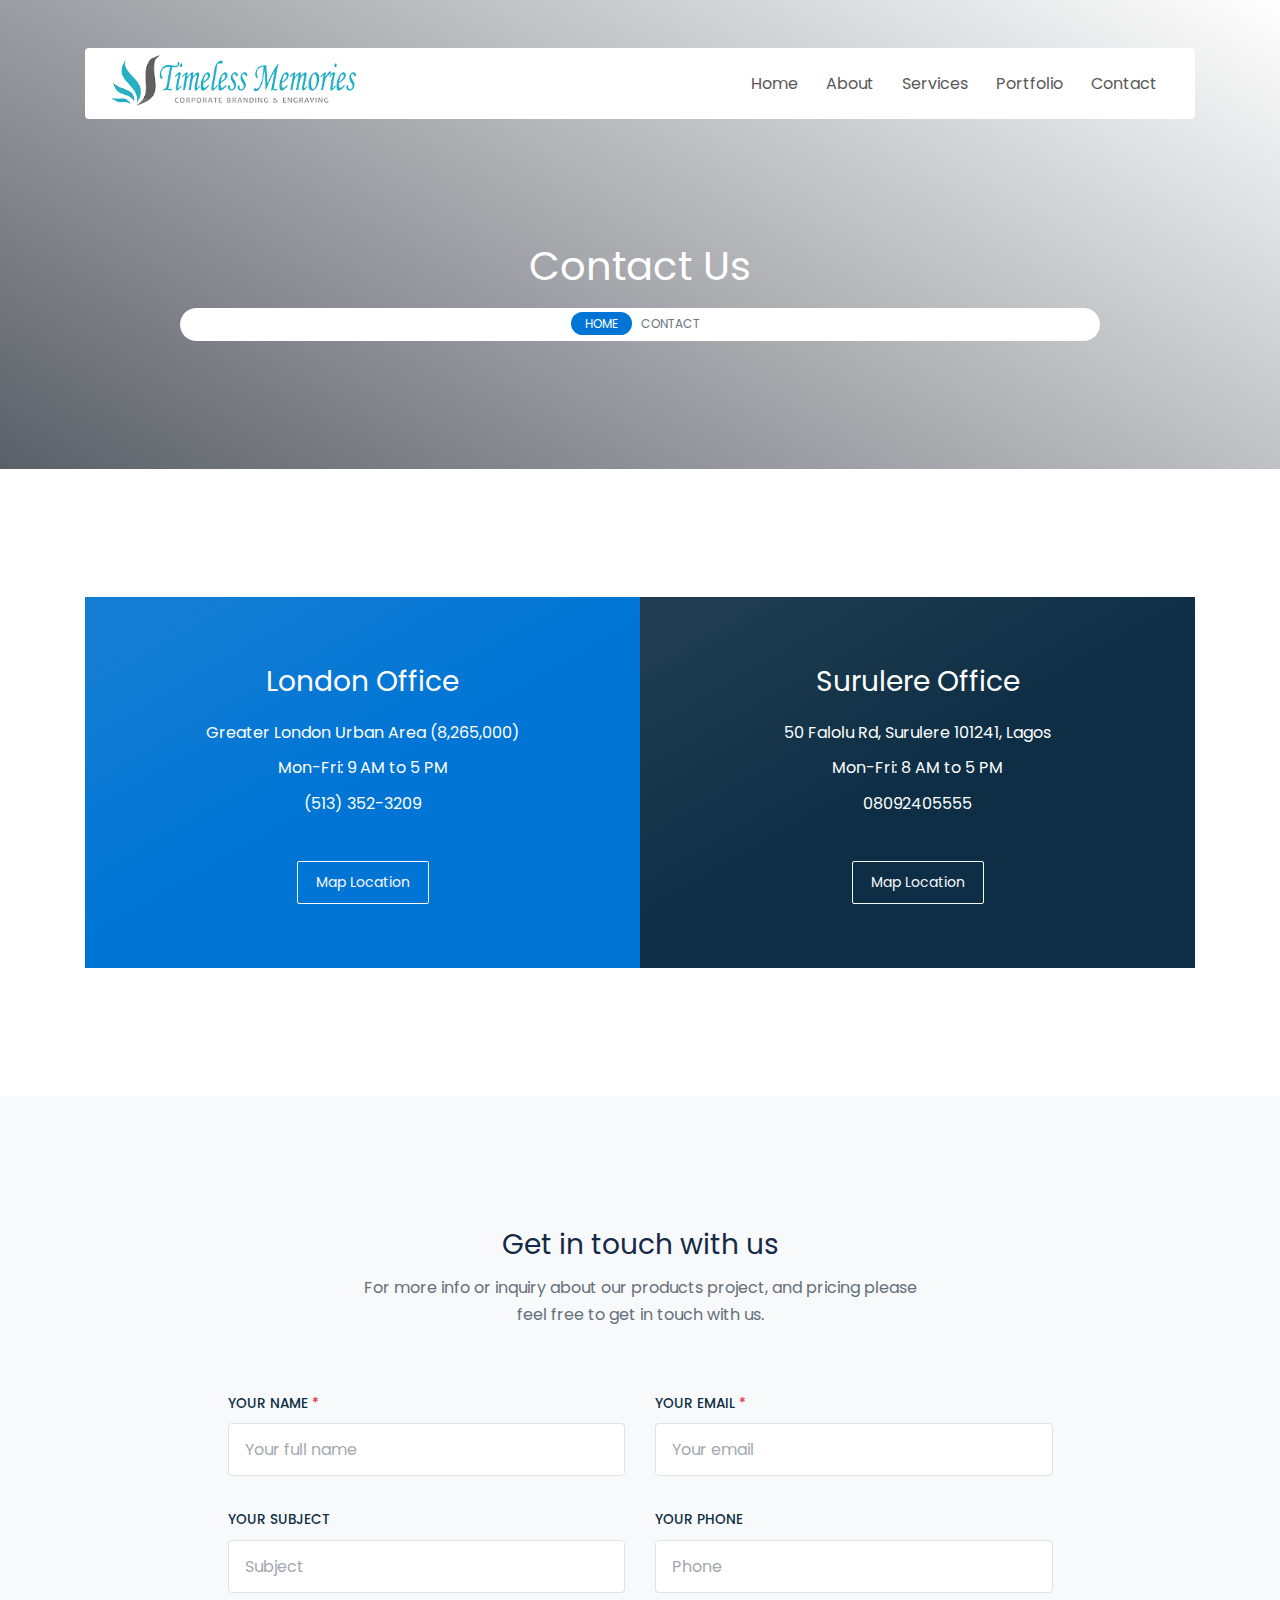
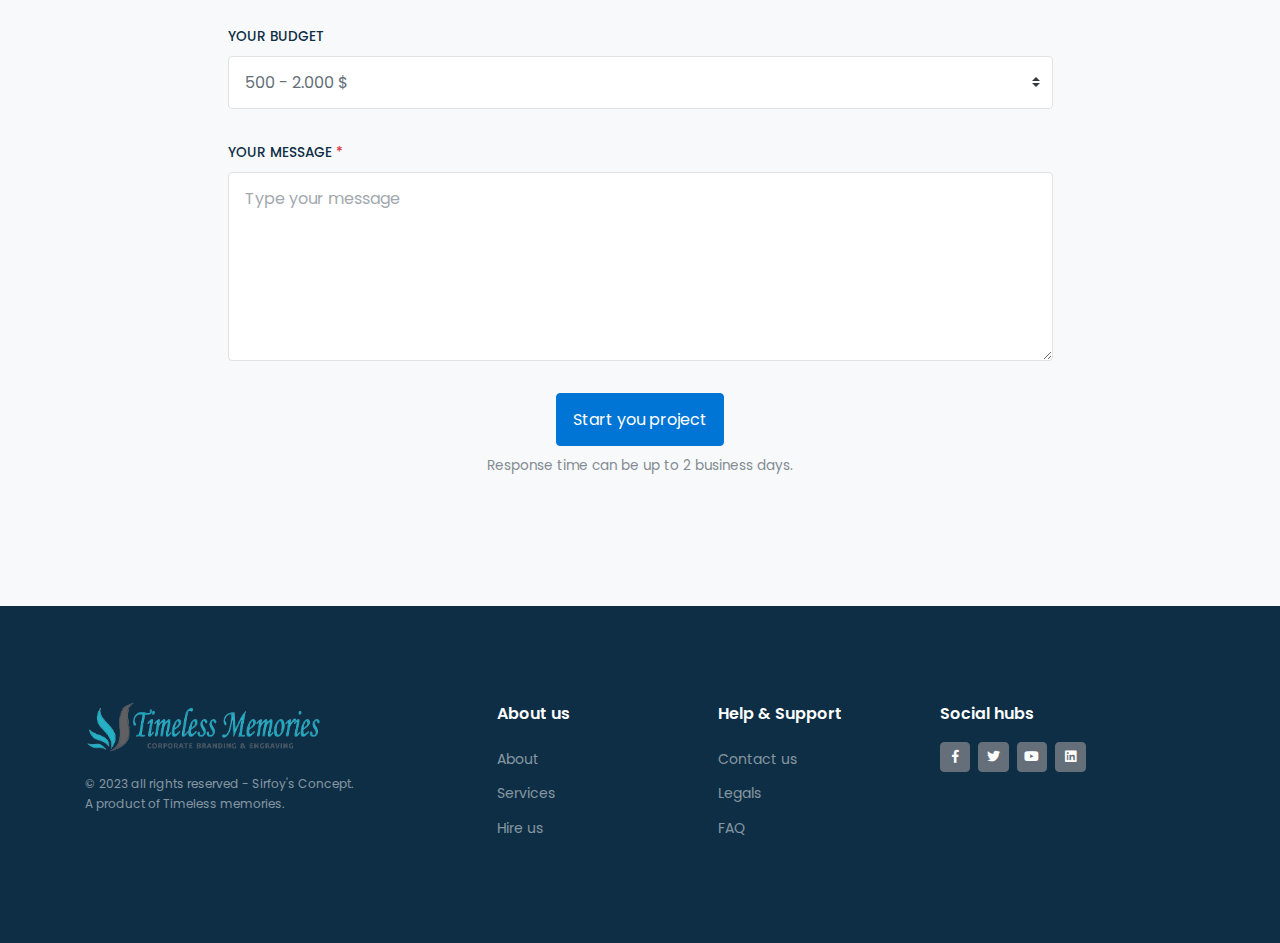
==== contact.html @ 31c00fe9 "first push" ====
<!DOCTYPE html>
<html lang="en">
  <head>
    <!-- Metas -->
    <meta charset="utf-8" />
    <title>TImeless Memories - Corporate Branding and Enraving</title>
    <meta name="description" content="" />
    <meta name="viewport" content="width=device-width, initial-scale=1.0" />
    <meta property="og:image" content="assets/svg/logo.png" />
    <link rel="icon" href="assets/svg/bbb.png" type="image/x-icon" />

    <!-- Css -->
    <link
      href="css/bootstrap.css"
      rel="stylesheet"
      type="text/css"
      media="all"
    />
    <link href="css/main.css" rel="stylesheet" type="text/css" media="all" />
    <link rel="stylesheet" href="css/bootstrap-dropdownhover.min.css" />
    <link
      href="css/flexslider.css"
      rel="stylesheet"
      type="text/css"
      media="all"
    />
    <link
      href="css/magnific-popup.css"
      rel="stylesheet"
      type="text/css"
      media="all"
    />
    <link href="css/fonts.css" rel="stylesheet" type="text/css" media="all" />
    <link
      href="//fonts.googleapis.com/css?family=Poppins:300,400,500,600,700"
      rel="stylesheet"
    />
  </head>
  <body>
    <!-- Preloader -->
    <div class="loader">
      <!-- Preloader inner -->
      <div class="loader-inner">
        <svg
          width="120"
          height="220"
          viewbox="0 0 100 100"
          class="loading-spinner"
          version="1.1"
          xmlns="http://www.w3.org/2000/svg"
        >
          <circle
            class="spinner"
            cx="50"
            cy="50"
            r="21"
            fill="#ffffff"
            stroke-width="4"
          />
        </svg>
      </div>
      <!-- End preloader inner -->
    </div>
    <!-- End preloader-->
    <!--Wrapper-->
    <div class="wrapper">
      <div
        class="modal login fade"
        id="search"
        tabindex="-1"
        role="dialog"
        aria-hidden="true"
      >
        <div class="modal-dialog" role="document">
          <div class="modal-content">
            <div class="p-5">
              <form class="d-flex">
                <div class="input-group form mr-2">
                  <div class="input-group-prepend">
                    <span class="input-group-text form-icon">
                      <span class="fa fa-search form-icon-inner"></span>
                    </span>
                  </div>
                  <input
                    class="form-control"
                    name="search"
                    placeholder="Search"
                    type="text"
                  />
                </div>
                <button class="btn btn-primary" type="submit">Go</button>
              </form>
            </div>
          </div>
        </div>
      </div>
      <!--Header-->
      <header class="header">
        <div class="container">
          <div class="floating-nav mt-lg-5">
            <nav class="navbar navbar-expand-lg header-navbar">
              <div class="navbar-brand">
                <a class="navbar-brand navbar-logo" href="index.html">
                  <img class="mb-0" src="assets/svg/logo.png" alt="" />
                </a>
              </div>
              <button
                class="navbar-toggler btn-navbar-toggler"
                type="button"
                data-toggle="collapse"
                data-target=".nav-menu"
                aria-expanded="true"
                aria-label="Toggle navigation"
              >
                <span class="fa fa-bars"></span>
              </button>
              <div
                class="nav-menu collapse navbar-collapse navbar-collapse justify-content-end py-0"
              >
                <ul class="navbar-nav header-navbar-nav">
                  <li><a class="nav-link" href="index.html">Home</a></li>
                  <li><a class="nav-link" href="about.html">About</a></li>
                  <li>
                    <a class="nav-link" href="service.html">Services</a>
                  </li>
                  <li>
                    <a class="nav-link" href="portfolio-grid-3.html"
                      >Portfolio</a
                    >
                  </li>
                  <li><a class="nav-link" href="contact.html">Contact</a></li>
                </ul>
              </div>
            </nav>
          </div>
        </div>
      </header>
      <!--End header-->
      <!--Hero section-->
      <section class="hero">
        <div class="background-img gradient-overlay gradient-overlay-dark">
          <img src="assets/img/10.jpg" alt="" />
        </div>
        <!--Container-->
        <div class="container height-30vh">
          <!--Row-->
          <div class="row justify-content-center text-center">
            <div class="col-12 col-md-10 col-lg-10">
              <h1 class="mb-3 text-white">Contact Us</h1>
              <nav aria-label="breadcrumb">
                <ol class="breadcrumb mb-0 justify-content-center">
                  <li class="breadcrumb-item"><a href="index.html">Home</a></li>
                  <li class="breadcrumb-item active" aria-current="page">
                    Contact
                  </li>
                </ol>
              </nav>
            </div>
          </div>
          <!--End row-->
        </div>
        <!--End container-->
      </section>
      <!--End hero section-->
      <!--Section-->
      <section class="spacer-double-lg">
        <!--Container-->
        <div class="container">
          <div class="col-lg-6 p-5 float-left text-center">
            <div class="background-img gradient-overlay gradient-overlay-azure">
              <img src="assets/img/11.jpg" alt="" />
            </div>
            <div class="p-5 position-relative">
              <h2 class="h3 text-white mb-4">London Office</h2>
              <ul class="list-unstyled text-white">
                <li class="pb-1">Greater London Urban Area (8,265,000)</li>
                <li class="py-1">Mon-Fri: 9 AM to 5 PM</li>
                <li class="py-1">(513) 352-3209</li>
              </ul>
              <button
                id="googleMapsButton"
                class="btn btn-outline-light btn-sm mt-4"
              >
                Map Location
              </button>
            </div>
          </div>
          <div class="col-lg-6 p-5 float-left text-center">
            <div
              class="background-img gradient-overlay gradient-overlay-dark-blue"
            >
              <img src="assets/img/12.jpg" alt="" />
            </div>
            <div class="p-5 position-relative">
              <h2 class="h3 text-white mb-4">Surulere Office</h2>
              <ul class="list-unstyled text-white">
                <li class="pb-1">50 Falolu Rd, Surulere 101241, Lagos</li>
                <li class="py-1">Mon-Fri: 8 AM to 5 PM</li>
                <li class="py-1">08092405555</li>
              </ul>
              <button
                id="googleMapsButton"
                class="btn btn-outline-light btn-sm mt-4"
              >
                Map Location
              </button>
            </div>
          </div>
        </div>
      </section>
      <!--End section-->
      <!--Section-->
      <section class="spacer-double-lg bg-gray">
        <!--Container-->
        <div class="container">
          <!--Row-->
          <div class="row justify-content-center">
            <div class="col">
              <div class="mb-5 pb-5 text-center">
                <h2 class="h3">Get in touch with us</h2>
                <p class="w-md-50 mb-0 mx-auto">
                  For more info or inquiry about our products project, and
                  pricing please feel free to get in touch with us.
                </p>
              </div>
            </div>
          </div>
          <!--End row-->
        </div>
        <!--End container-->
        <!--Container-->
        <div class="container">
          <!--Row-->
          <div class="row justify-content-center">
            <div class="col-lg-9">
              <form>
                <div class="row">
                  <div class="col-sm-6 mb-5">
                    <label class="form-label">
                      Your name
                      <span class="text-danger">*</span>
                    </label>
                    <div class="input-group form">
                      <input
                        class="form-control"
                        type="text"
                        name="name"
                        placeholder="Your full name"
                      />
                    </div>
                  </div>
                  <div class="col-sm-6 mb-5">
                    <label class="form-label">
                      Your email
                      <span class="text-danger">*</span>
                    </label>
                    <div class="input-group form">
                      <input
                        class="form-control"
                        type="email"
                        name="email"
                        placeholder="Your email"
                      />
                    </div>
                  </div>
                  <div class="col-sm-6 mb-5">
                    <label class="form-label"> Your subject </label>
                    <div class="input-group form">
                      <input
                        class="form-control"
                        type="text"
                        name="subject"
                        placeholder="Subject"
                      />
                    </div>
                  </div>
                  <div class="col-sm-6 mb-5">
                    <label class="form-label"> Your phone </label>
                    <div class="input-group form">
                      <input
                        class="form-control"
                        type="text"
                        name="phone"
                        placeholder="Phone"
                      />
                    </div>
                  </div>
                  <div class="col-12">
                    <label class="form-label"> Your budget </label>
                    <div class="input-group form mb-5">
                      <select class="custom-select">
                        <option selected="">500 - 2.000 $</option>
                        <option value="budget">3000 - 6.000 $</option>
                        <option value="budget">6000 - 10.000 $</option>
                      </select>
                    </div>
                  </div>
                  <div class="col-12">
                    <label class="form-label">
                      Your message
                      <span class="text-danger">*</span>
                    </label>
                    <div class="input-group form mb-5">
                      <textarea
                        class="form-control"
                        rows="6"
                        name="text"
                        placeholder="Type your message"
                      ></textarea>
                    </div>
                  </div>
                  <div class="col">
                    <div class="text-center">
                      <button
                        type="submit"
                        class="btn btn-primary btn-wide mb-2"
                      >
                        Start you project
                      </button>
                      <p class="small text-muted mb-0">
                        Response time can be up to 2 business days.
                      </p>
                    </div>
                  </div>
                </div>
              </form>
            </div>
          </div>
          <!--End row-->
        </div>
        <!--End container-->
      </section>
      <!--End section-->
      <footer class="bg-dark spacer-double-md">
        <!--Container-->
        <div class="container">
          <!--row-->
          <div class="row justify-content-between">
            <div class="col-lg-4 d-flex align-items-start flex-column">
              <a class="d-inline-block mb-4" href="javascript:;">
                <img
                  src="assets/svg/logo-light.png"
                  class="footer-logo"
                  alt=""
                />
              </a>
              <p class="font-size-12 text-light">
                &copy; 2023 all rights reserved - Sirfoy's Concept. <br />A
                product of Timeless memories.
              </p>
            </div>
            <div class="col-6 col-md-4 col-lg-2 mb-0">
              <h3 class="h6 text-white mb-3 font-weight-600">About us</h3>
              <div class="list-group list-group-flush">
                <a
                  class="list-group-item list-group-item-action"
                  href="javascript:;"
                  >About</a
                >
                <a
                  class="list-group-item list-group-item-action"
                  href="javascript:;"
                  >Services</a
                >
                <a
                  class="list-group-item list-group-item-action"
                  href="javascript:;"
                  >Hire us</a
                >
              </div>
            </div>
            <div class="col-6 col-md-4 col-lg-2 mb-0">
              <h3 class="h6 text-white mb-3 font-weight-600">
                Help &amp; Support
              </h3>
              <div class="list-group list-group-flush">
                <a
                  class="list-group-item list-group-item-action"
                  href="javascript:;"
                  >Contact us</a
                >
                <a
                  class="list-group-item list-group-item-action"
                  href="javascript:;"
                  >Legals</a
                >
                <a
                  class="list-group-item list-group-item-action"
                  href="javascript:;"
                  >FAQ</a
                >
              </div>
            </div>
            <div class="col-6 col-md-4 col-lg-3 mb-0">
              <h3 class="h6 text-white mb-3 font-weight-600">Social hubs</h3>
              <ul class="list-inline mb-0">
                <li class="list-inline-item mb-2 mb-lg-0 mr-1">
                  <a class="social-icon" href="javascript:;"
                    ><span class="fab fa-facebook-f"></span
                  ></a>
                </li>
                <li class="list-inline-item mr-1">
                  <a class="social-icon" href="javascript:;"
                    ><span class="fab fa-twitter"></span
                  ></a>
                </li>
                <li class="list-inline-item mr-1">
                  <a class="social-icon" href="javascript:;"
                    ><span class="fab fa-youtube"></span
                  ></a>
                </li>
                <li class="list-inline-item">
                  <a class="social-icon" href="javascript:;"
                    ><span class="fab fa-linkedin"></span
                  ></a>
                </li>
              </ul>
            </div>
          </div>
          <!--end of row-->
        </div>
        <!--end of container-->
      </footer>
      <!--End footer-->
      <!-- Modal -->
      <div
        class="modal login fade"
        id="login"
        tabindex="-1"
        role="dialog"
        aria-hidden="true"
      >
        <div class="modal-dialog" role="document">
          <div class="modal-content">
            <div class="p-5">
              <form>
                <div id="signin">
                  <header class="text-center mb-5">
                    <h2 class="h4 mb-0">Login to Your Account</h2>
                  </header>
                  <div class="mb-3">
                    <div class="input-group form">
                      <div class="input-group-prepend">
                        <span class="input-group-text form-icon">
                          <span class="fa fa-user form-icon-inner"></span>
                        </span>
                      </div>
                      <input
                        class="form-control"
                        name="email"
                        placeholder="Email"
                        type="email"
                      />
                    </div>
                  </div>
                  <div class="mb-3">
                    <div class="input-group form">
                      <div class="input-group-prepend">
                        <span class="input-group-text form-icon">
                          <span class="fa fa-lock form-icon-inner"></span>
                        </span>
                      </div>
                      <input
                        class="form-control"
                        name="password"
                        placeholder="Password"
                        type="password"
                      />
                    </div>
                  </div>
                  <div class="mb-3">
                    <button type="submit" class="btn btn-block btn-primary">
                      Login to your account
                    </button>
                  </div>
                  <div class="text-center mb-3">
                    <p class="text-muted small mb-0">
                      Dont have an account yet?
                      <a href="#">Create an account </a>
                    </p>
                    <p class="text-muted small">
                      Forgot your username or password?
                      <a href="#"> Recover account </a>
                    </p>
                  </div>
                  <div class="text-center divider-holder my-3">
                    <span class="divider">OR</span>
                  </div>
                  <div class="row mx-gutters-2 mb-4">
                    <div class="col-sm-6 mb-2 mb-sm-0">
                      <button type="button" class="btn btn-block btn-facebook">
                        <span class="fab fa-facebook-f mr-2"></span>
                        Login with Facebook
                      </button>
                    </div>
                    <div class="col-sm-6">
                      <button type="button" class="btn btn-block btn-twitter">
                        <span class="fab fa-twitter mr-2"></span>
                        Login with Twitter
                      </button>
                    </div>
                  </div>
                </div>
              </form>
            </div>
          </div>
        </div>
      </div>
      <!-- End modal -->
      <!--To the top-->
      <a class="scroll-to-top scroll" href="#wrapper"
        ><span class="fa fa-angle-up top-icon"></span
      ></a>
      <!-- End to the top -->
    </div>
    <!-- End wrapper-->
    <!--Javascript-->
    <script>
      document
        .getElementById("googleMapsButton")
        .addEventListener("click", function () {
          var latitude = 6.509230563270367; 
          var longitude = 3.353914419277044;          
          // Create the Google Maps link with the latitude and longitude.
          var googleMapsLink =
            "https://www.google.com/maps?q=" + latitude + "," + longitude;
          // Open the Google Maps link in a new tab or window.
          window.open(googleMapsLink);
        });
    </script>

    <script src="js/jquery-1.12.4.min.js"></script>
    <script src="js/bootstrap.min.js"></script>
    <script src="js/bootstrap-dropdownhover.min.js"></script>
    <script src="js/jquery.flexslider-min.js"></script>
    <script src="js/smooth-scroll.js"></script>
    <script src="js/jquery.magnific-popup.min.js"></script>
    <script src="js/jquery.countdown.min.js"></script>
    <script src="js/placeholders.min.js"></script>
    <script src="js/script.js"></script>
    <!-- Google analytics -->
    <!-- End google analytics -->
  </body>
</html>
---- css/main.css ----
/* 

Foxebiz - Multipurpose html template
Copyright 2019  www.mutationmedia.net 
Created by : mutationthemes  

*/

/* Table of Content ================================================== 

1.Preloader
2.Site wrapper
3.Header
4.Video cover
5.Faq
6.Countdown
7.Footer
8.Portfolio
9.Blog
10.Footer
11.Modal
12.Miscellaneous
13.Mediaqueries


/*Preloader*/

 .loader {
     background: #ffffff;
     bottom: 0;
     height: 100%;
     left: 0;
     position: fixed;
     right: 0;
     top: 0;
     width: 100%;
     z-index: 10000;
}
 .loader-inner {
     left: 0;
     position: absolute;
     top: 50%;
     width: 100%;
     text-align: center;
     transform: translateY(-50%);
     -webkit-transform: translateY(-50%);
     -moz-transform: translateY(-50%);
     -ms-transform: translateY(-50%);
     -o-transform: translateY(-50%);
}
 .loading-spinner {
     width: 7.5rem;
     height: 7.5rem;
     animation: spinner-rotate 2s ease-in-out infinite;
     -webkit-animation: spinner-rotate 2s ease-in-out infinite;
     -moz-animation: spinner-rotate 2s ease-in-out infinite;
     -ms-animation: spinner-rotate 2s ease-in-out infinite;
     -o-animation: spinner-rotate 2s ease-in-out infinite;
}
 .spinner {
     animation: spinner-color 8s ease-in-out infinite, spinner-dash 2s ease-in-out infinite;
     -webkit-animation: spinner-color 8s ease-in-out infinite, spinner-dash 2s ease-in-out infinite;
     -moz-animation: spinner-color 8s ease-in-out infinite, spinner-dash 2s ease-in-out infinite;
     -ms-animation: spinner-color 8s ease-in-out infinite, spinner-dash 2s ease-in-out infinite;
     -o-animation: spinner-color 8s ease-in-out infinite, spinner-dash 2s ease-in-out infinite;
     stroke-linecap: round;
}
 @keyframes spinner-rotate {
     100% {
         transform: rotate(360deg);
         -webkit-transform: rotate(360deg);
         -moz-transform: trotate(360deg);
         -ms-transform: rotate(360deg);
         -o-transform: rotate(360deg);
    }
}
 @keyframes spinner-color {
     0%, 100% {
         stroke: #0075d5;
    }
    
}
 @keyframes spinner-dash {
     0% {
         stroke-dasharray: 1, 200;
         stroke-dashoffset: 0;
    }
     50% {
         stroke-dasharray: 90, 200;
         stroke-dashoffset: -35px;
    }
     100% {
         stroke-dasharray: 90, 200;
         stroke-dashoffset: -125px;
    }
}
/*End preloader*/

/*Site wrapper*/

.wrapper {
    position: relative;
    background-color: #ffffff;
}
/*End site wrapper*/

/* Hero Section*/

 .header {
    position: relative;

   
}
/* .navbar-expand-lg .navbar-logo  {
    width:6rem;
} */
.header-navbar {
    padding:0; 
    gap: 32px;
}

.header-navbar .navbar-brand{
    padding-top: 0;
    padding-bottom: 0;
    font-size: 0rem;
}

.floating-nav{
   border-radius: 0.25rem;
   padding-left: 1.5rem;
   padding-right: 1.5rem;
   background-color:#ffffff;
   
}
.navbar-expand-lg .navbar-nav .nav-link{
    color: #5a5757;
    position: relative;
    font-weight: 400;
    display: block;
}
.header-navbar-nav .dropdown-menu{
    border:1px solid rgba(147, 159, 169, 0.2);
    box-shadow: 0 10px 40px 0px rgba(52, 58, 64, 0.15);
    padding:1rem 0;
    font-size: 0.875rem;
    min-width:14rem;
}

.header-navbar-nav .dropdown-item{
    color: #5a5757;
    padding: .4rem 1.75rem;
}


.header-navbar-nav .dropdown-toggle, .header-navbar-nav .dropdown-menu a {
    cursor: pointer;
}

.header-navbar-nav .dropdown-item:hover, .header-navbar-nav .dropdown-item:focus{
    color: #5a5757;
    background-color: transparent;
}

.header-navbar-nav .dropdown-toggle:after {
    display: none;
}

.header-navbar-nav  .dropdown-arrow-inner {
    color: #5a5757;
    font-size: 0.75rem;
}

.play-but {
    color: #0075d5;
    font-weight: 400;
}
.play-but:hover .play-icon:before {
    -webkit-transform: scale(1.2);
    transform: scale(1.2);
}
.play-icon {
    position: relative;
    display: inline-block;
    vertical-align: middle;
    text-align: center;
    width: 3.75rem;
    height: 3.75rem;
    font-size: 0.8125rem;
}


.play-icon-lg {
    width: 5.75rem;
    height: 5.75rem;
}


.play-icon-md {
    width: 4.75rem;
    height: 4.75rem;
}


.play-icon:before {
    display: inline-block;
    width: 100%;
    height: 100%;
    content: "";
    background-color: #ffffff;
    border-radius: 50%;
}
.play-icon-inner {
    color: #0075d5;
    position: absolute;
    top: 50%;
    left: 50%;
    -webkit-transform: translate(-50%, -50%);
    transform: translate(-50%, -50%);
    margin-left:0.0625rem;
}

/* End hero Section*/

/* Video cover*/

.video-cover {
    position: relative;
    overflow: hidden;
    display: flex;
    align-items: center;
    justify-content: center;
}
.video-cover.rounded .bg-image {
    border-radius: 0.375rem;
}
.video-cover .bg-image {
    z-index: 1;
    transition: opacity 0.2s ease;
}
.video-cover .play-but {
    position: absolute;
    z-index: 2;
    left: 50%;
    top: 50%;
   -webkit-transform: translate(-50%, -50%);
    transform: translate(-50%, -50%);
}
.video-cover .play-but .play-icon:before {
    box-shadow: none;
}
.embed-responsive {
    background: #000000;
}
.embed-responsive {
    position: relative;
    display: block;
    width: 100%;
    padding: 0;
    overflow: hidden;
}
.video-cover .background-img{
    z-index: 1;
 }
.video-cover.show-video .play-but, .video-cover.show-video .background-img {
     opacity: 0 !important;
     pointer-events: none;
     z-index: 0;
}

/* End video cover*/

/*Faq*/
.accordion-arrow {
  color: #152a49;
  transition: 0.3s ease-in-out;
}
.accordion-arrow-inner {
  font-size: .875rem;
}
.collapsed .accordion-arrow {
  -webkit-transform: rotate(-90deg);
    transform: rotate(-90deg);
}
.accordion-body{
    color: #646f79;
    padding:0 1.5rem 1.5rem 1.5rem;
}
.accordion-collapse-btn{
    padding:0.75rem 1.5rem;
    white-space: inherit;
}
.accordion-header {
    padding: 0;
    background-color: transparent;
    transition: 0.3s ease-in-out;
    border:none;
}

/* End faq*/


/* Countdown*/
 .countdown .counter {
    display: inline-block;
    line-height: 1.2;
    text-transform: none;
    text-align: center;
}
.countdown .counter span.counter {
     font-size: 3.5rem;
    font-weight: 500;
    color: #0075d5;
}
.countdown .counter span.label {
     font-size: .85rem;
    font-weight: 400;
    display: block;
}

/* End countdown*/


/* Portfolio*/
.grid-item , .grid-item img, .hover-effect,.hover-effect img{
    border-radius: 0;
    position: relative;
    transition: 0.3s ease-in-out;
}
.hover-effect:hover img{
    -moz-transform: scale(1.2)  ;
    -webkit-transform: scale(1.2) ;
    -o-transform: scale(1.2)  ;
    transform: scale(1.2) ;   
}
.grid-item.disable:hover img{
    transform: none;
    -moz-transform: none;
    -webkit-transform: none;
    -o-transform: none;
}
.grid-item.disable:before {
    background-color:  rgba(255, 255, 255, .8);
    content: "";
    display: block;
    height: 100%;
    left: 0;
    opacity: 0.7;
    position: absolute;
    top: 0;
    width: 100%;
    z-index: 12;
}
.filter li a.active {
    color: #0075d5;
}

/* End portfolio*/


/* Blog*/
.comments-list li:last-child {
    padding-bottom: 0;
    border-bottom: 0;
}
.comments-list li {
    padding-top: 2rem;
    padding-bottom: 2rem;
    border-bottom: 1px solid rgba(147, 159, 169, 0.2);
}
.comment {
 overflow: hidden;
}
.comment + .comment {
    margin-top: 2rem;
    padding-left: 15%;
}
.form-label {
    display: block;
    text-transform: uppercase;
    font-size: 85%;
    font-weight: 500;
}
/* End blog*/

/* Footer*/

footer .footer-logo{
    width: 15rem; 
    max-width: 100%;
}

/* End footer*/

/* Modal*/

.divider-holder {
    overflow: hidden;
}
.divider {
    position: relative;
    display: inline-block;
    font-size: 0.75rem;
    color: rgba(100,111,121,.6)
}
.divider:before, .divider:after {
    width: 13.438rem;
    height: .0625rem;
    -webkit-transform: translateY(-50%);
    transform: translateY(-50%);
    position: absolute;
    top: 50%;
    background-color: #e0e2e4;
    content: "";
}
.divider:after {
    margin-left:.6875rem;
    left: 100%;
}
.divider:before {
    margin-right:.6875rem;
    right: 100%;
}
.btn-facebook {
    color: #fff;
    background-color: #4267b2;
    border-color: #4267b2;
}
.btn-facebook:hover {
    color: #fff;
    background-color: #365899;
    border-color: #315182;
}
.btn-twitter {
    color: #fff;
    background-color: #1da1f2;
    border-color: #1da1f2;
}
.btn-twitter:hover {
    color: #fff;
    background-color: #0095e0;
    border-color: #0588c9;
}

/* End modal*/

/*To the top*/

.scroll-to-top:not(.active) {
    opacity: 0;
    transform: translate3d(0, 20px, 0);
    -webkit-transform: translate3d(0, 20px, 0);
    -moz-transform: translate3d(0, 20px, 0);
    pointer-events: none;
}
.scroll-to-top.active:hover {
     transform: translate3d(0, -5px, 0);
     -webkit-transform: translate3d(0, -5px, 0);
     -moz-transform: translate3d(0, -5px, 0);
     color: #fff;
     background-color: #016dc5;
     border-color: #0165b7;
}
.scroll-to-top {
    position: fixed;
    width: 2.5rem;
    height: 2.5rem;
    background-color: #0075d5;
    border:1px solid #0075d5;
    text-align: center;
    right: 2.875rem;
    bottom: 3.6875rem;
    padding-top: .3rem;
    z-index: 100;
    color: #ffffff;
    border-radius: 0.25rem;
}
.scroll-top-top .top-icon {
    font-size: .875rem;
}

/*End to the top*/

/*Miscellaneous*/

::-moz-selection {
    background: #0d2e45;
    color: #ffffff;
}

p, .p, .text-gray{
    color: #646f79;
}
.bg-pattern{
    background-image: url(../assets/svg/pattern.svg);
    background-size: cover;
    background-repeat: no-repeat;
    background-position: top center;
}
.background-img img {
     display: none;
}
 .background-img {
     width: 100%;
     height: 100%;
}
.background-img {
     background-attachment: scroll;
     background-clip: border-box;
     background-color: #ffffff;
     background-image: none;
     background-origin: padding-box;
     background-position: 50% 50% !important;
     background-repeat: repeat;
     background-size: cover !important;
     height: 100%;
     left: 0;
     position: absolute;
     top: 0;
     width: 100%;
     z-index: 0;
}
.background-img-hero {
    background-size: cover;
    background-repeat: no-repeat;
    background-position: top center;
}
 .gradient-overlay:before {

    background-repeat: repeat-x;
    position: absolute;
    top: 0;
    right: 0;
    bottom: 0;
    z-index: -1;
    width: 100%;
    height: 100%;
    content: "";
}
.gradient-overlay-azure:before {
    background-image: linear-gradient(150deg, rgba(0, 117, 213, 0.9) 10%, #0075d5 50%);
}
.gradient-overlay-azure-light:before {
     background-image:linear-gradient(150deg, rgba(0, 117, 213, 0.8) 10%, rgba(0, 117, 213, 0.3) 100%)
}
.gradient-overlay-dark:before {
    background-image: linear-gradient(30deg, rgba(21, 27, 38, 0.7) 0%, transparent 100%);
}
.gradient-overlay-dark-blue:before {
    background-image: linear-gradient(150deg, rgba(13, 46, 69, 0.9) 10%, #0d2e45 50%);
}

.max-width-xlg {
    max-width: 10rem;
}
.max-width-lg {
    max-width: 6rem;
}
.max-width-md {
    max-width: 5rem;
}
.max-width-sm {
    max-width: 3.3rem;
}
.avatar-md {
    width: 5rem;
    height:5rem;
}
.avatar-sm {
    width: 3rem;
    height: 3rem;
}
.avatar-lg{
    width: 7rem;
    height: 7rem;
}
.avatar-xs{
        width: 2rem;
    height: 2rem;
}
h1 > a, h2 > a, h3 > a, h4 > a, h5 > a, h6 > a, .h1 > a, .h2 > a, .h3 > a, .h4 > a, .h5 > a, .h6 > a {
    color: #0d2e45;
    font-weight: 400;
}
h4, h5, h6, .h4, .h5, .h6 {
    font-weight: 500;
}
a,::before
{
    transition: all 0.3s ease 0s;
    -webkit-transition: all 0.3s ease 0s;
    -moz-transition: all 0.3s ease 0s;
    -ms-transition: all 0.3s ease 0s;
    -o-transition: all 0.3s ease 0s;
}
.text-azure{
    color: #0075d5;

}
.text-blue-alt{
    color: #333342;
}
a.text-blue-alt:hover{
    color: #333342;
}
.shadow-lg {
    box-shadow: 0 10px 40px 0px rgba(52, 58, 64, 0.13) !important;
}
.shadow-md {
    box-shadow: 0 10px 30px 0px rgba(52, 58, 64, 0.13) !important;
}
.shadow-sm {
    box-shadow: 0 10px 20px 0px rgba(52, 58, 64, 0.13) !important;
}
.font-size-12 {
    font-size: .75rem;
}
.font-size-13 {
    font-size:.8125rem;
}
.font-size-14 {
    font-size: .875rem;
}
.font-size-15 {
    font-size: .9375rem;
}
.font-weight-300 {
    font-weight: 300;
}
.font-weight-400 {
    font-weight: 400;
}
.font-weight-500 {
    font-weight: 500;
}
.font-weight-600 {
    font-weight: 600;
}
.font-weight-700 {
    font-weight: 700;
}
.flex-fill {
    flex: 1 1 auto !important;
}


.btn-text-dark{
    color: #151b26;
    background: transparent;
}
.btn-icon.btn-xs {
    font-size: 0.9rem;
}

[class*="height-"] {
    display: flex;
}
[class*="height-"]:not(.align-items-initial) {
    align-items: center;
}

[class*="height-"][class*="container"] > .row {
    flex-grow: 1;
}
.btn-wide {
    min-width: 10rem;
}
.step-number{
    background-color: #ffffff;
    width: 3rem;
    height: 3rem;
    text-align: center;
    line-height: 46px;
    font-weight: 700;
    color: #0075d5;
    font-size: 1.125rem
}
.card[data-toggle="tab"]:not([aria-selected="true"]) {
    background-color: transparent;
    border-color: transparent;
}
.card[data-toggle="tab"] {
    cursor: pointer;
    transition: background-color .35s ease, border-color .35s ease;
    background-color: #f8f9fa;
}
.top-1{
    position: relative;
    top: 1px;
}
.split-text {
    display: flex;
    justify-content: center;
    padding: 6rem 0;
    padding-right: 0px;
    padding-left: 0px;
}
img.bg-image {
    object-fit: contain;
}
.bg-image {
    position: absolute;
    top: 0;
    left: 0;
    width: 100%;
    height: 100%;
    z-index: 0;
}
.split-content  .container-fluid{
    padding-left: 0;
    padding-right: 0;
}
.text-small{
    font-size: 0.875rem;
}

.price-badge{
    position: absolute;
    max-width: 3rem;
}
.container.position-relative{
    z-index: 1;
}
.figure{
    position: absolute;
    right: 0;
    bottom:0; 
}
.min-height-half-bg {
    min-height: 22.5rem;
}
.half-bg {
    position: absolute;
    background-color: #0075d5;
    top: 0;
    left: 0;
}
.bg-pattern {
    background-image: url(../assets/svg/pattern.svg);
    background-size: cover;
    background-repeat: no-repeat;
    background-position: top center;
}
.w-70{
    width: 70% !important;
}
.form .form-icon {
    min-width: 3rem;
    font-size: 0.8125rem;
    position: relative;
}
.form .form-icon-inner {
    position: absolute;
    top: 50%;
    left: 50%;
    -webkit-transform: translate(-50%, -50%);
    transform: translate(-50%, -50%);
}
.badge {
    color: #f5f8fb;
    background-color: #0075d5;
    padding: .75rem 1.25rem;
    display: inline-block;
    font-weight: 400;
    border-radius: 6.75rem;
}
.btn-rounded {
    border-radius: 1.875rem;
}
.btn-xs {
    font-size: 0.75rem;
    padding: 0.225rem 0.825rem;
}
.social-icon {
    display: inline-block;
    vertical-align: middle;
    text-align: center;
    font-size: 1rem;
    transition: 0.3s ease-in-out;
    line-height: 2.2;
    color: #fff;
    background-color: #646f79;
    border: 1px solid #646f79;
    width: 1.9rem;
    height: 1.9rem;
    font-size: 0.8125rem;
    border-radius: 0.25rem;
}
.social-icon:hover{
    background-color: #5e6872;
    border-color: #5b656e;
    color: #ffffff;
}
section,
.section {
    position: relative;
    overflow: hidden;
    width: 100%;
}
.spacer-lg {
    padding-top: 12.5rem;
    padding-bottom: 12.5rem;
}
section.hero {
    padding-top: 8rem;
    padding-bottom:8rem;
}

div[class*="col-"].spacer-one-bottom-lg, .spacer-one-bottom-lg{
    padding-bottom: 8rem;
}
div[class*="col-"].spacer-one-top-lg, .spacer-one-top-lg{
    padding-top: 8rem;
}
div[class*="col-"].spacer-double-lg, .spacer-double-lg {
    padding-top: 8rem;
    padding-bottom: 8rem;
}
div[class*="col-"].spacer-one-bottom-md, .spacer-one-bottom-md{
    padding-bottom: 6rem;
}
div[class*="col-"].spacer-one-top-md, .spacer-one-top-md{
    padding-top: 6rem;
}
div[class*="col-"].spacer-double-md, .spacer-double-md {
    padding-top: 6rem;
    padding-bottom:6rem;
}
div[class*="col-"].spacer-one-bottom-sm, .spacer-one-bottom-sm{
    padding-bottom: 4rem;
}
div[class*="col-"].spacer-one-top-sm, .spacer-one-top-sm{
    padding-top: 4rem;
}
div[class*="col-"].spacer-double-sm, .spacer-double-sm {
    padding-top: 4rem;
    padding-bottom: 4rem;
}
div[class*="col-"].spacer-one-bottom-xs, .spacer-one-bottom-xs{
    padding-bottom: 3rem;
}
div[class*="col-"].spacer-one-top-xs, .spacer-one-top-xs{
    padding-top: 3rem;
}
div[class*="col-"].spacer-double-xs, .spacer-double-xs {
    padding-top: 3rem;
    padding-bottom: 3rem;
}
div[class*="col-"].spacer-one-bottom-xxs, .spacer-one-bottom-xxs{
    padding-bottom: 1.5rem;
}
div[class*="col-"].spacer-one-top-xxs, .spacer-one-top-xxs{
    padding-top: 1.5rem;
}
div[class*="col-"].spacer-double-xxs, .spacer-double-xxs {
    padding-top: 1.5rem;
    padding-bottom: 1.5rem;
}
.bg-azure{
    background-color: #0075d5;
}
.bg-azure-light {
    background-color: rgba(0,117,214,.05);
}
.bg-gray {
    background-color: #f8f9fa;
}
.bg-white{
    background-color: #ffffff;
}

/*End Miscellaneous*/


/*Mediaqueries*/


.btn-navbar-toggler{
    margin-top: 1.375rem;
    margin-bottom: 1.375rem;
    margin-top: 1rem;
    margin-bottom: 1rem;
    padding: 10px 13px;
    color: #333342;
    font-size: 1rem;

}
@media (max-width: 991px) {
    .navbar-expand-lg .btn-nav {
    padding-top: 1rem;
    padding-bottom: 1.375rem;
}
.font-size-md{
  font-size: 3rem;
}
}
@media (min-width: 992px) {
 .header {
    position: absolute;
     left: 0;
     right: 0;
     top: 0;
     width: 100%;
     z-index: 1040;
   
}
.header-navbar-nav .dropdown-menu{
    margin-top: -10px;
}
section.hero {
    padding-top: 15rem;
    padding-bottom:8rem;
}

  /* .navbar-expand-lg {
    -ms-flex-wrap: wrap;
        flex-wrap: wrap;
  } */
.navbar-expand-lg .btn-nav {
    padding-left: 1rem;
}
.navbar-expand-lg .header-navbar-nav {
    -ms-flex-align: center;
        align-items: center;
    padding-top: 0;
    padding-bottom: 0;
    margin-left: auto;
}
.navbar-expand-lg .header-navbar-nav .nav-link {
    padding-top: 1.375rem;
    padding-bottom: 1.375rem;
    padding-right: 0.875rem;
    padding-left: 0.875rem;
} 
}

@media (max-width: 767.98px) {
  html{
    font-size: .875rem;
  }

  .display-3{
    font-size: 3.5rem;
  }
  .display-4{
    font-size: 2.5rem;
  }
  .max-width-lg{
    max-width: 5rem;
 
}
@media (max-width: 575px) {

.split-image .bg-image {
    position: relative;
    object-fit:contain;
}
.comments-list li:last-child, .comments-list li{
    padding-right: 0;
    padding-left: 0;
}

}
@media (min-width: 1200px) {

}
/*End mediaqueries*/
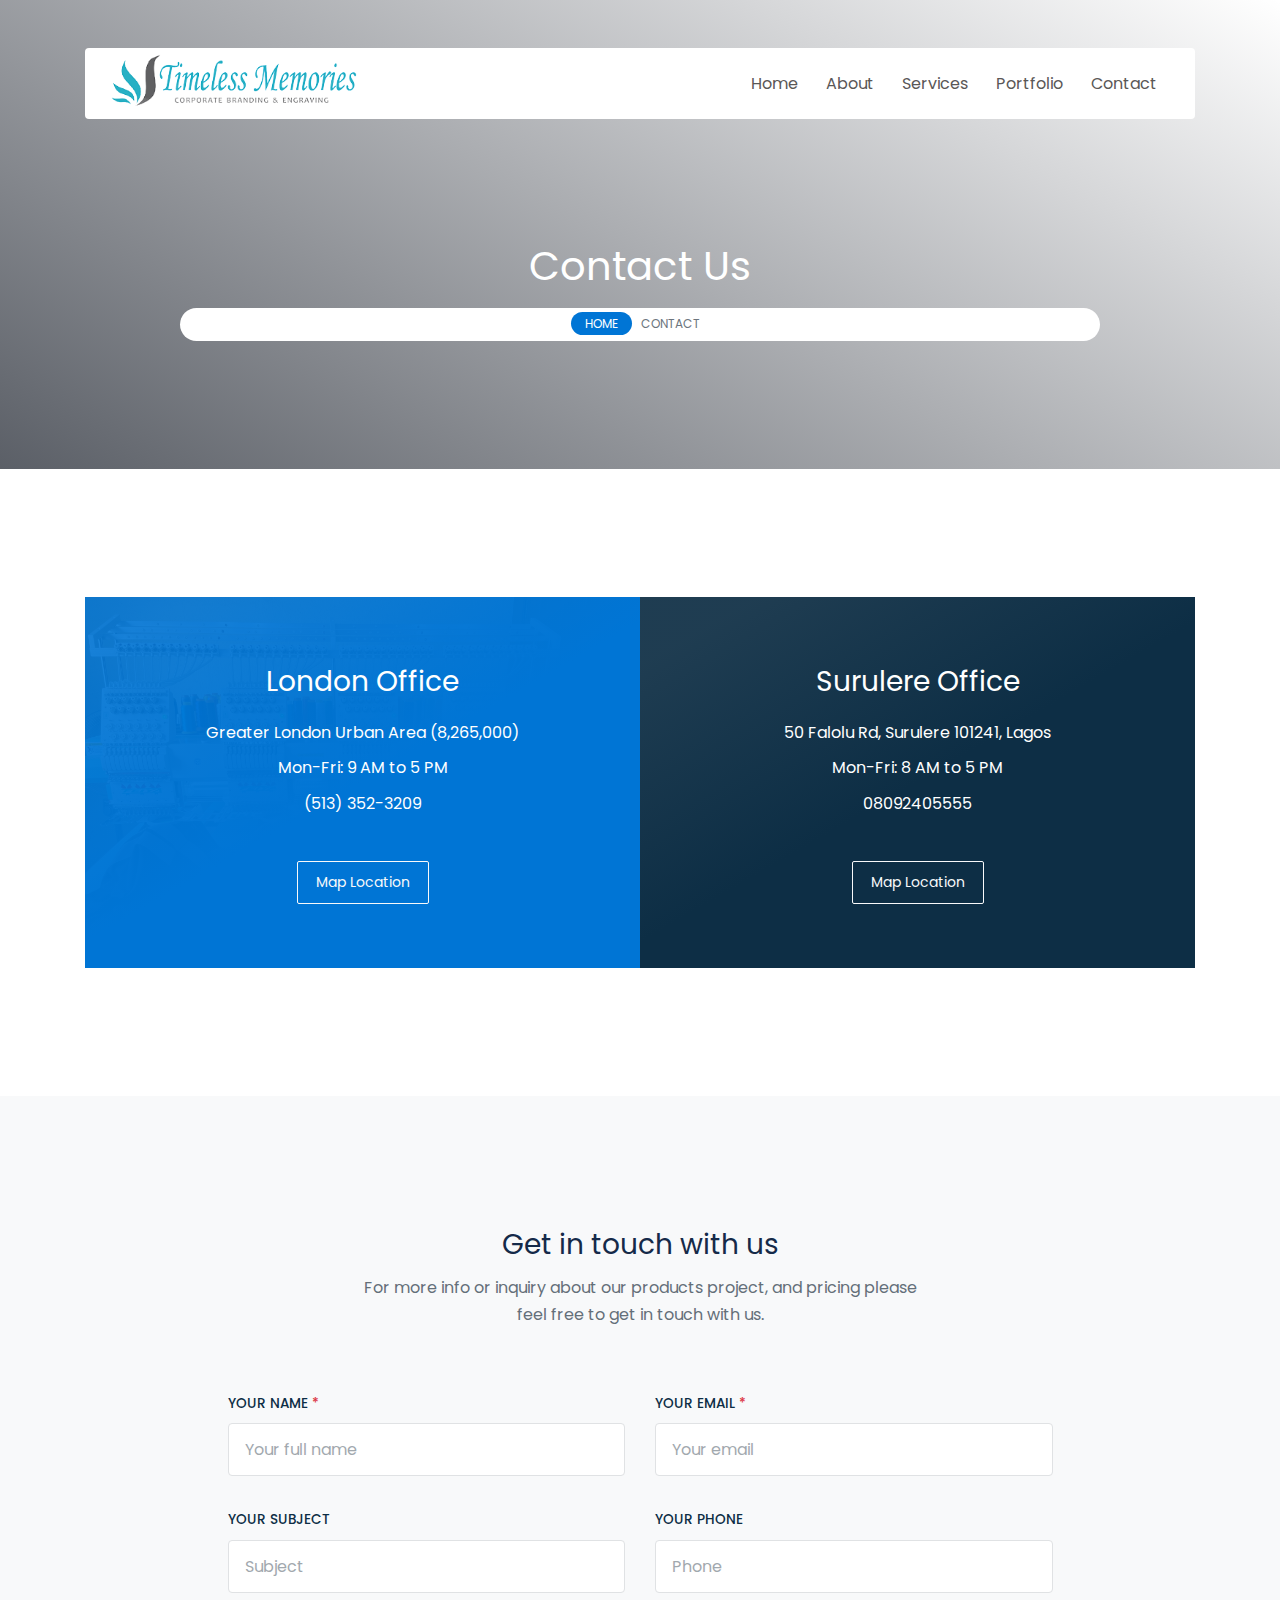
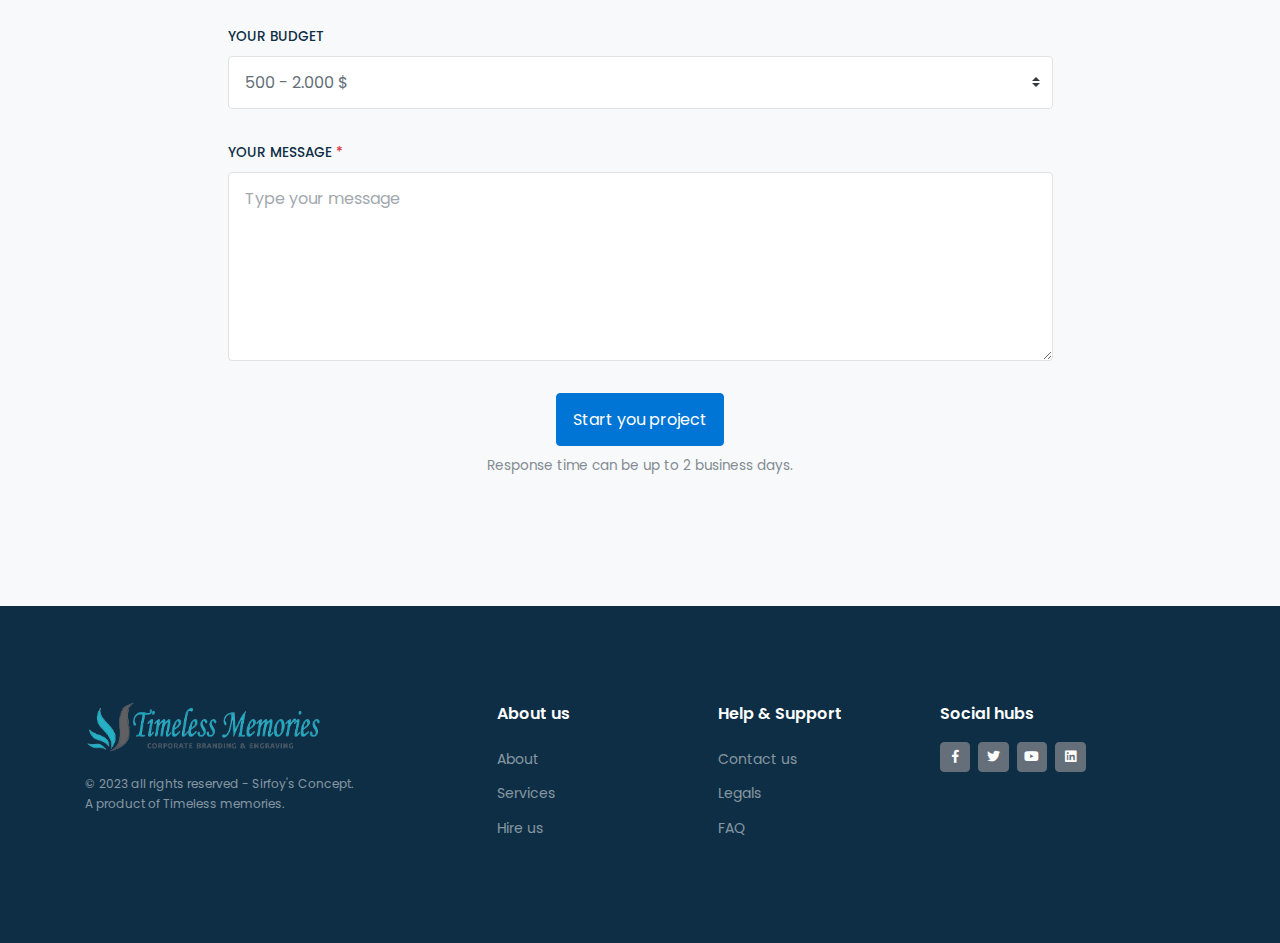
==== commit 726e35f4: "made changes based on the pictures not working" ====
--- a/contact.html
+++ b/contact.html
@@ -168,7 +168,7 @@
         <div class="container">
           <div class="col-lg-6 p-5 float-left text-center">
             <div class="background-img gradient-overlay gradient-overlay-azure">
-              <img src="assets/img/11.jpg" alt="" />
+              <img src="assets/img/1.jpg" alt="" />
             </div>
             <div class="p-5 position-relative">
               <h2 class="h3 text-white mb-4">London Office</h2>
@@ -354,17 +354,17 @@
               <div class="list-group list-group-flush">
                 <a
                   class="list-group-item list-group-item-action"
-                  href="javascript:;"
+                  href="about.html"
                   >About</a
                 >
                 <a
                   class="list-group-item list-group-item-action"
-                  href="javascript:;"
+                  href="service.html"
                   >Services</a
                 >
                 <a
                   class="list-group-item list-group-item-action"
-                  href="javascript:;"
+                  href="contact.html"
                   >Hire us</a
                 >
               </div>
@@ -519,8 +519,8 @@
       document
         .getElementById("googleMapsButton")
         .addEventListener("click", function () {
-          var latitude = 6.509230563270367; 
-          var longitude = 3.353914419277044;          
+          var latitude = 6.509230563270367;
+          var longitude = 3.353914419277044;
           // Create the Google Maps link with the latitude and longitude.
           var googleMapsLink =
             "https://www.google.com/maps?q=" + latitude + "," + longitude;
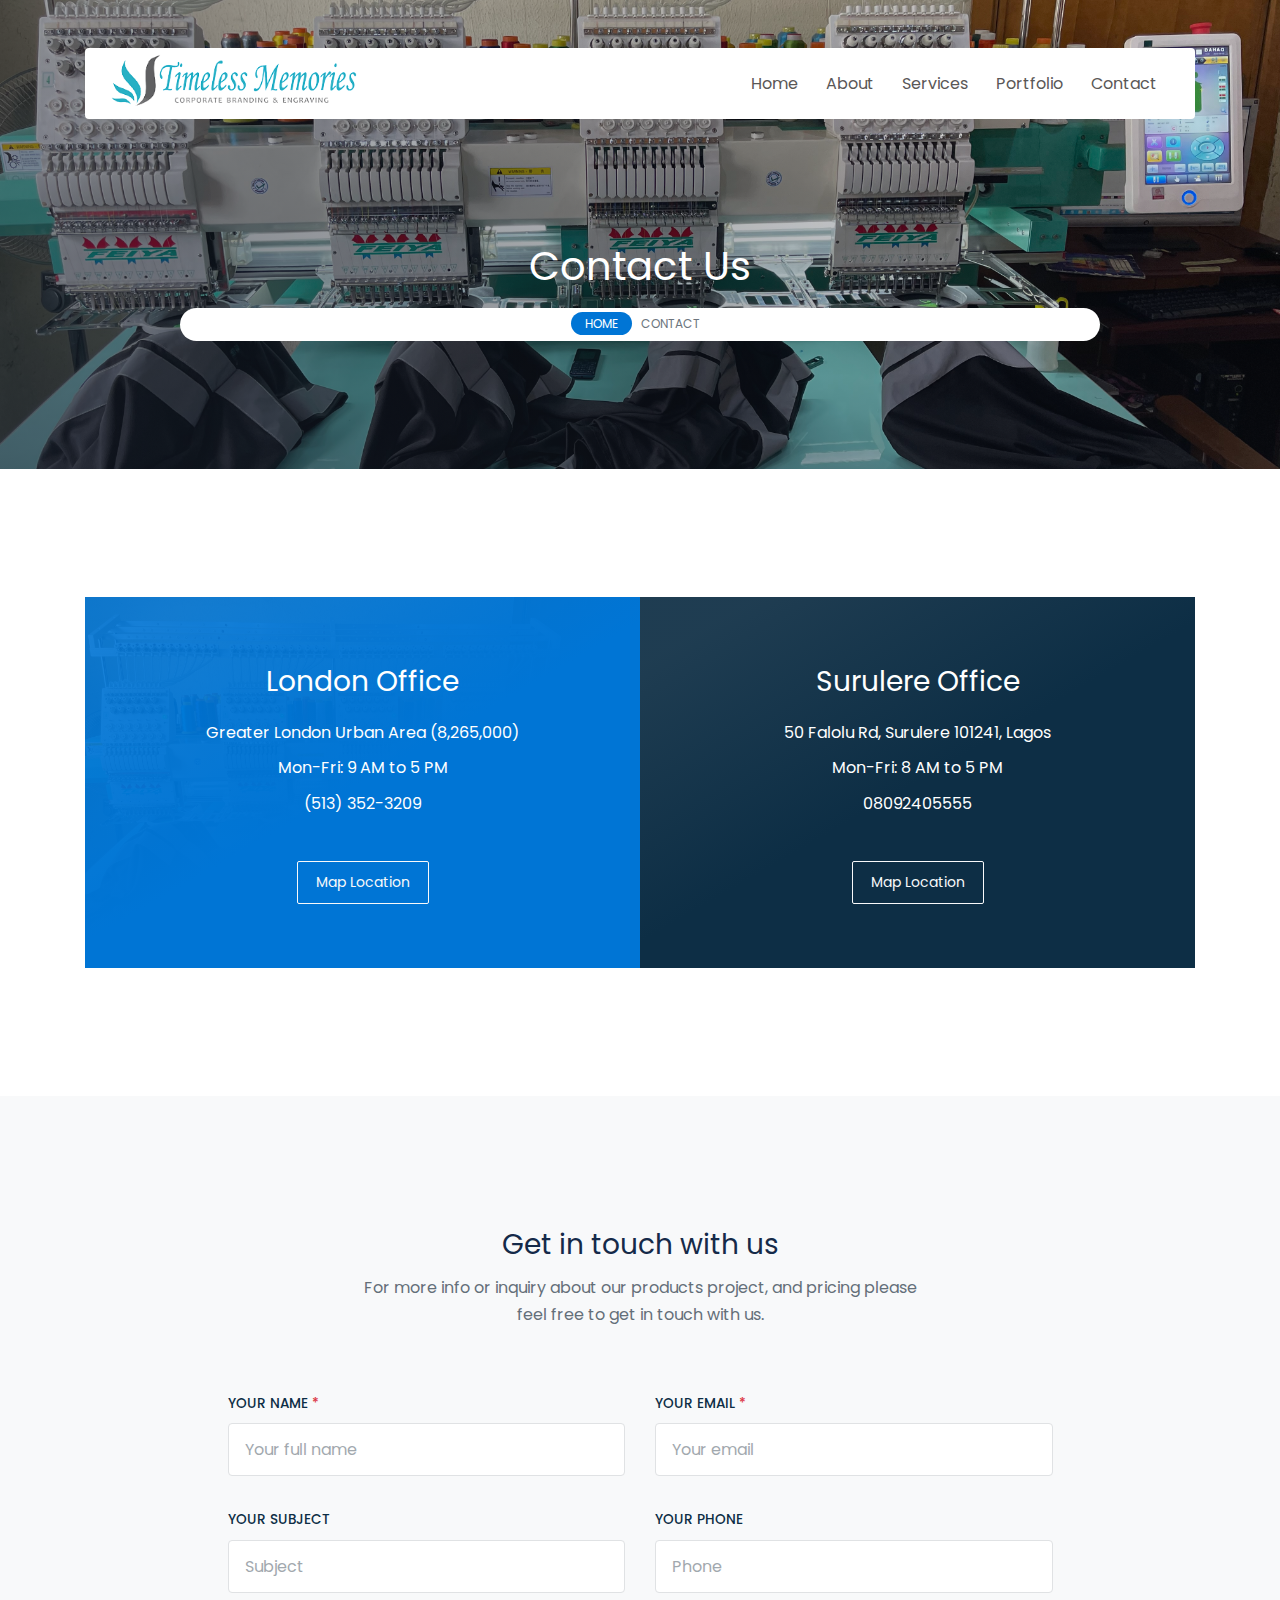
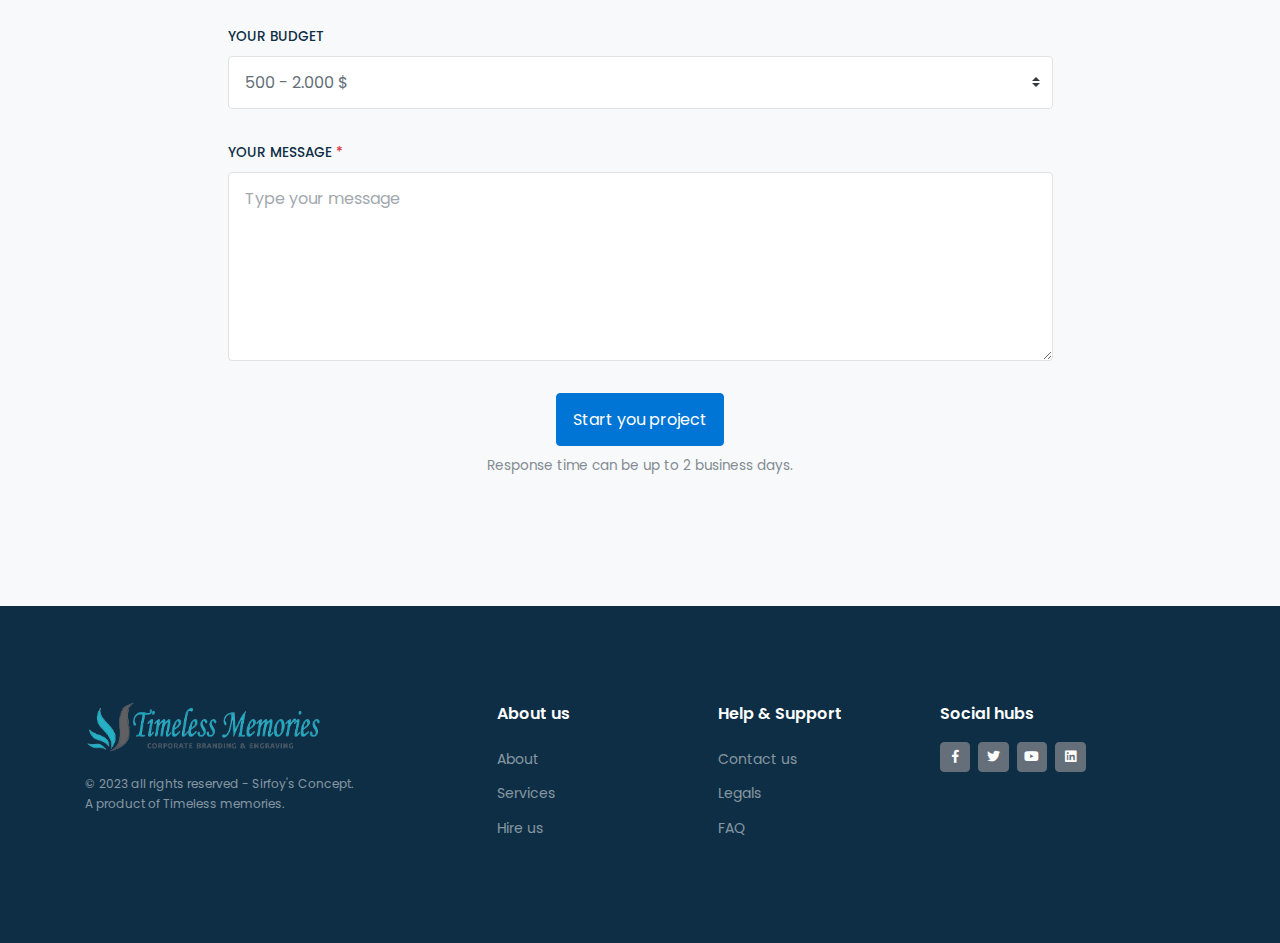
==== commit 0f15398e: "changes a pci" ====
--- a/contact.html
+++ b/contact.html
@@ -139,7 +139,7 @@
       <!--Hero section-->
       <section class="hero">
         <div class="background-img gradient-overlay gradient-overlay-dark">
-          <img src="assets/img/10.jpg" alt="" />
+          <img src="assets/img/1.jpg" alt="not yet  working" />
         </div>
         <!--Container-->
         <div class="container height-30vh">
